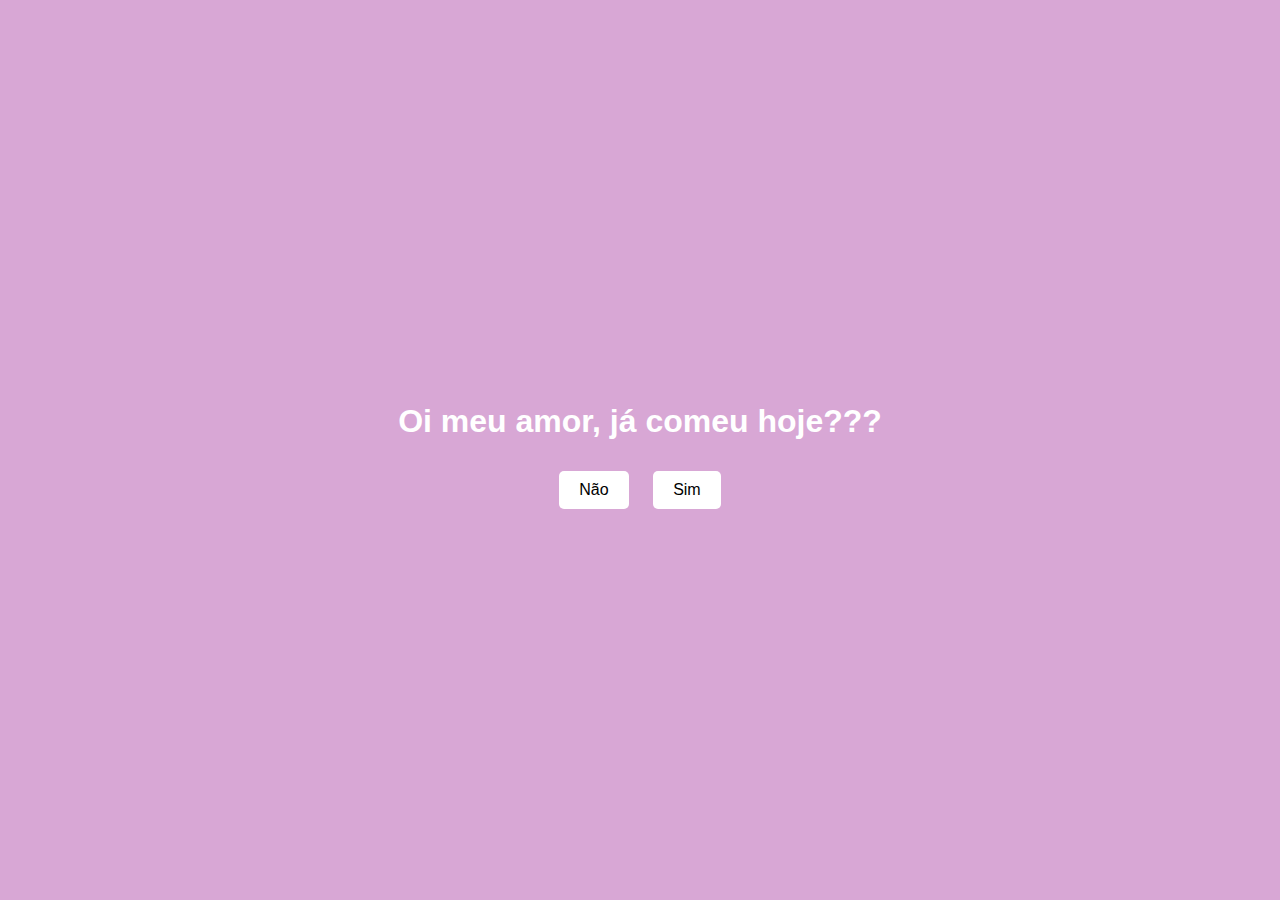
==== index.html @ e47241fc "site para unhas" ====
<!DOCTYPE html>
<html lang="pt-br">
<head>
  <meta charset="UTF-8">
  <meta name="viewport" content="width=device-width, initial-scale=1.0">
  <title>Página Interativa</title>
  <link rel="stylesheet" href="styles.css">
</head>
<body>
  <div class="container" id="container">
    <h1>Oi meu amor, já comeu hoje???</h1>
    <button id="nao">Não</button>
    <button id="sim">Sim</button>
  </div>

  <script src="script.js"></script>
</body>
</html>
---- styles.css ----
body {
    font-family: Arial, sans-serif;
    margin: 0;
    padding: 0;
    background-color: #D8A7D5; /* Fundo lilás */
    display: flex;
    justify-content: center;
    align-items: center;
    height: 100vh;
  }
  
  .container {
    text-align: center;
  }
  
  h1 {
    color: #fff;
  }
  
  button {
    background-color: #fff;
    border: none;
    padding: 10px 20px;
    margin: 10px;
    cursor: pointer;
    font-size: 16px;
    border-radius: 5px;
  }
  
  button:hover {
    background-color: #f0f0f0;
  }
  .roleta:hover {
    box-shadow: 0 0 15px rgba(0, 0, 0, 0.5);
  }
  
  .roleta.highlight {
    box-shadow: 0 0 25px rgba(255, 215, 0, 0.8);
  }
  @media (max-width: 600px) {
    .container {
      width: 90%;
      padding: 15px;
    }
  
    h1 {
      font-size: 1.8em;
    }
  
    .sorteio {
      font-size: 1.5em;
    }
  }
  .container {
    max-width: 95%;
  }
  button:active {
    transform: scale(0.95);
    box-shadow: inset 0 2px 5px rgba(0, 0, 0, 0.2);
  }
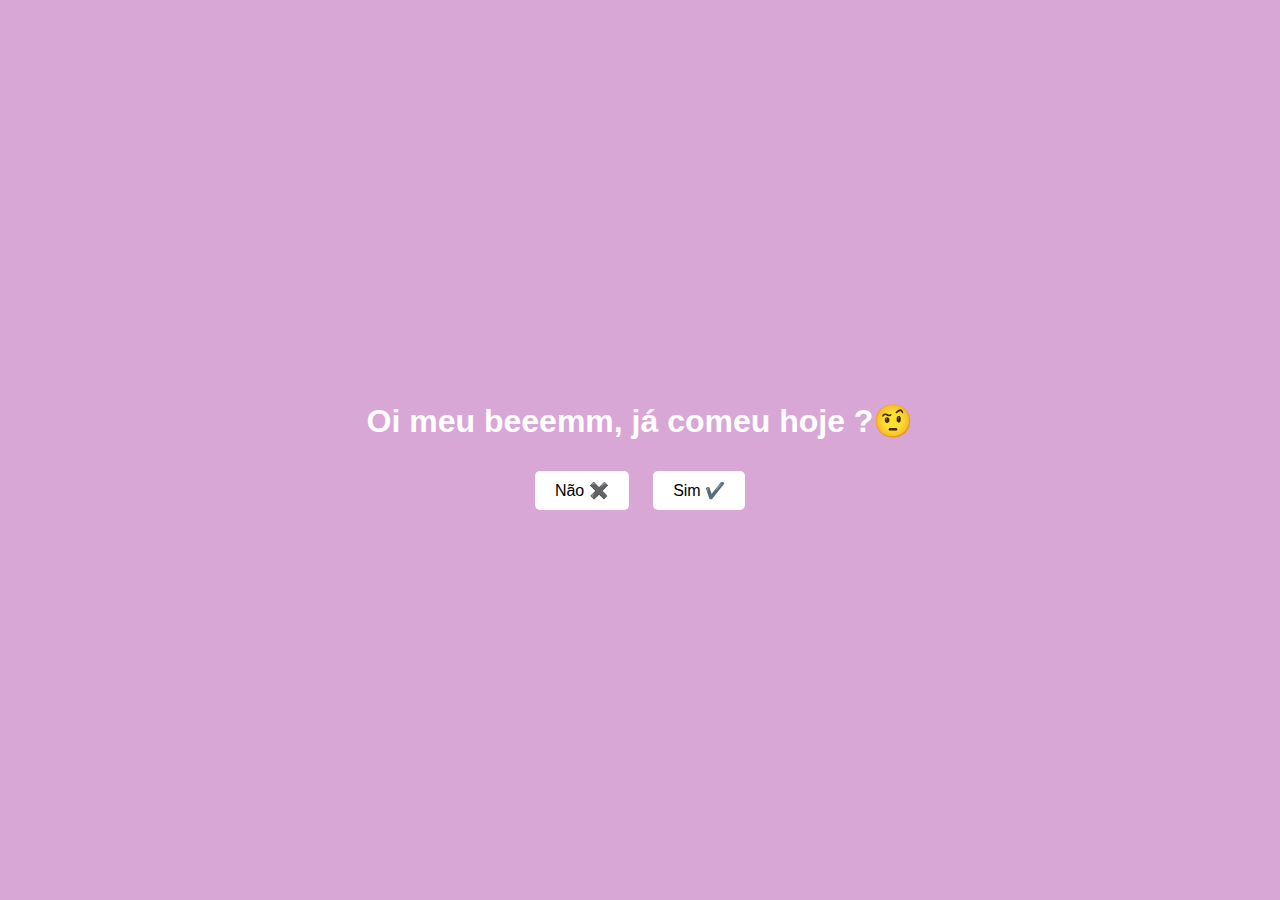
==== commit acdcb3b5: "Update index.html" ====
--- a/index.html
+++ b/index.html
@@ -8,11 +8,11 @@
 </head>
 <body>
   <div class="container" id="container">
-    <h1>Oi meu amor, já comeu hoje???</h1>
-    <button id="nao">Não</button>
-    <button id="sim">Sim</button>
+    <h1>Oi meu beeemm, já comeu hoje ?🤨</h1>
+    <button id="nao">Não ✖️</button>
+    <button id="sim">Sim ✔️</button>
   </div>
 
   <script src="script.js"></script>
 </body>
-</html>+</html>
